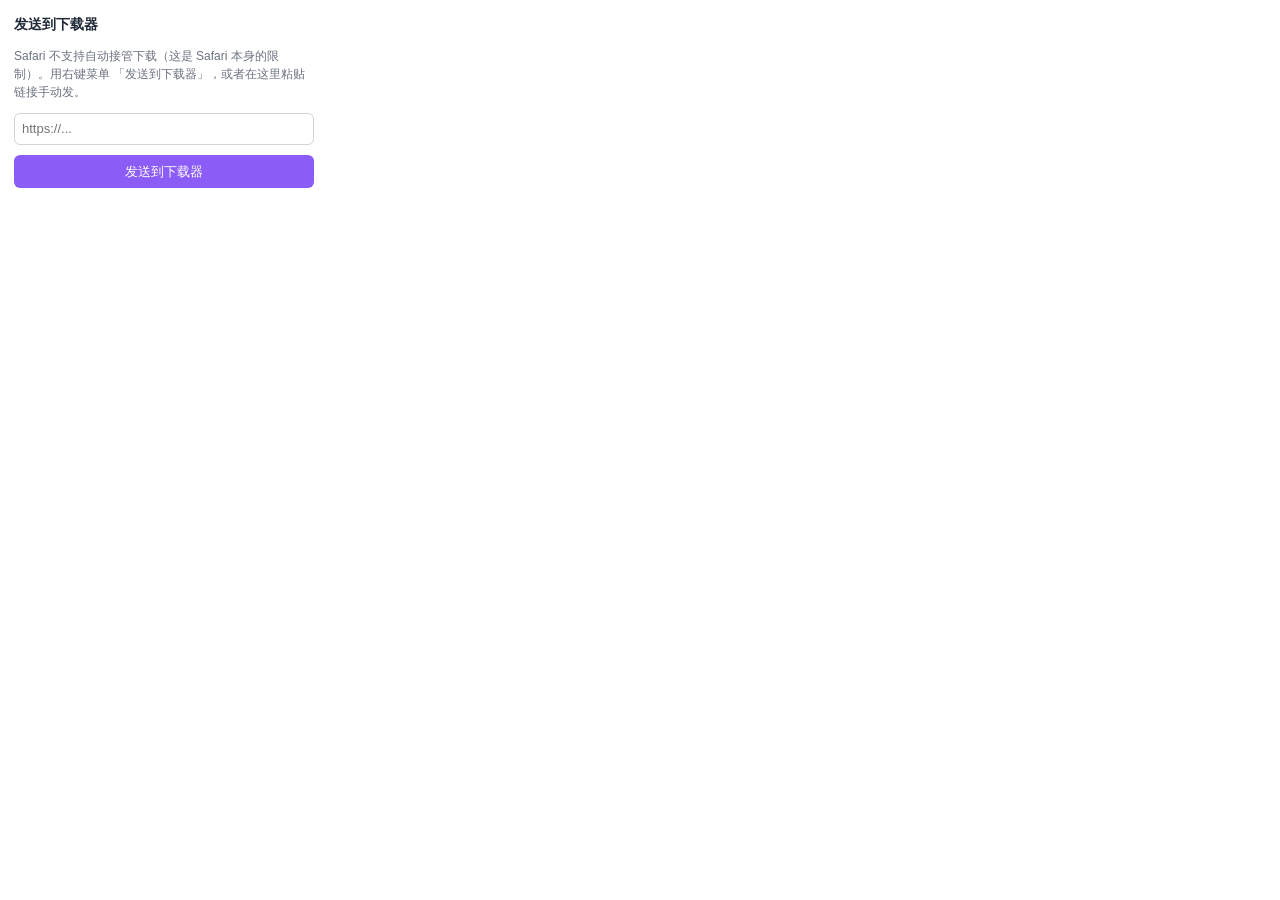
==== Extensions/Safari/popup.html @ 87e6b7be "feat: v2.1.0 规格补齐——动态分段、错误分类、浏览器接管、系统集成 按 DeepSeek 规格做整轮补齐。规格自己把功能分成两层：引擎和错误 处理是「真正壁垒」，UI 和浏览器接管是「体验" ====
<!DOCTYPE html>
<html lang="zh-CN">
  <head>
    <meta charset="utf-8" />
    <title>发送到下载器</title>
    <style>
      body {
        font: 13px/1.5 -apple-system, "PingFang SC", sans-serif;
        margin: 0;
        padding: 14px;
        width: 300px;
        color: #1f2937;
      }
      h1 {
        font-size: 14px;
        margin: 0 0 8px;
      }
      .muted {
        color: #6b7280;
        font-size: 12px;
      }
      input[type="text"] {
        width: 100%;
        padding: 5px 7px;
        border: 1px solid #d1d5db;
        border-radius: 6px;
        font: inherit;
        box-sizing: border-box;
      }
      button {
        width: 100%;
        margin-top: 10px;
        padding: 7px 12px;
        border: 0;
        border-radius: 6px;
        background: #8b5cf6;
        color: #fff;
        font: inherit;
        cursor: pointer;
      }
      #status {
        margin-top: 10px;
        font-size: 12px;
      }
    </style>
  </head>
  <body>
    <h1>发送到下载器</h1>
    <p class="muted">
      Safari 不支持自动接管下载（这是 Safari 本身的限制）。用右键菜单
      「发送到下载器」，或者在这里粘贴链接手动发。
    </p>
    <input id="url" type="text" placeholder="https://..." />
    <button id="send">发送到下载器</button>
    <div id="status"></div>
    <script src="popup.js"></script>
  </body>
</html>
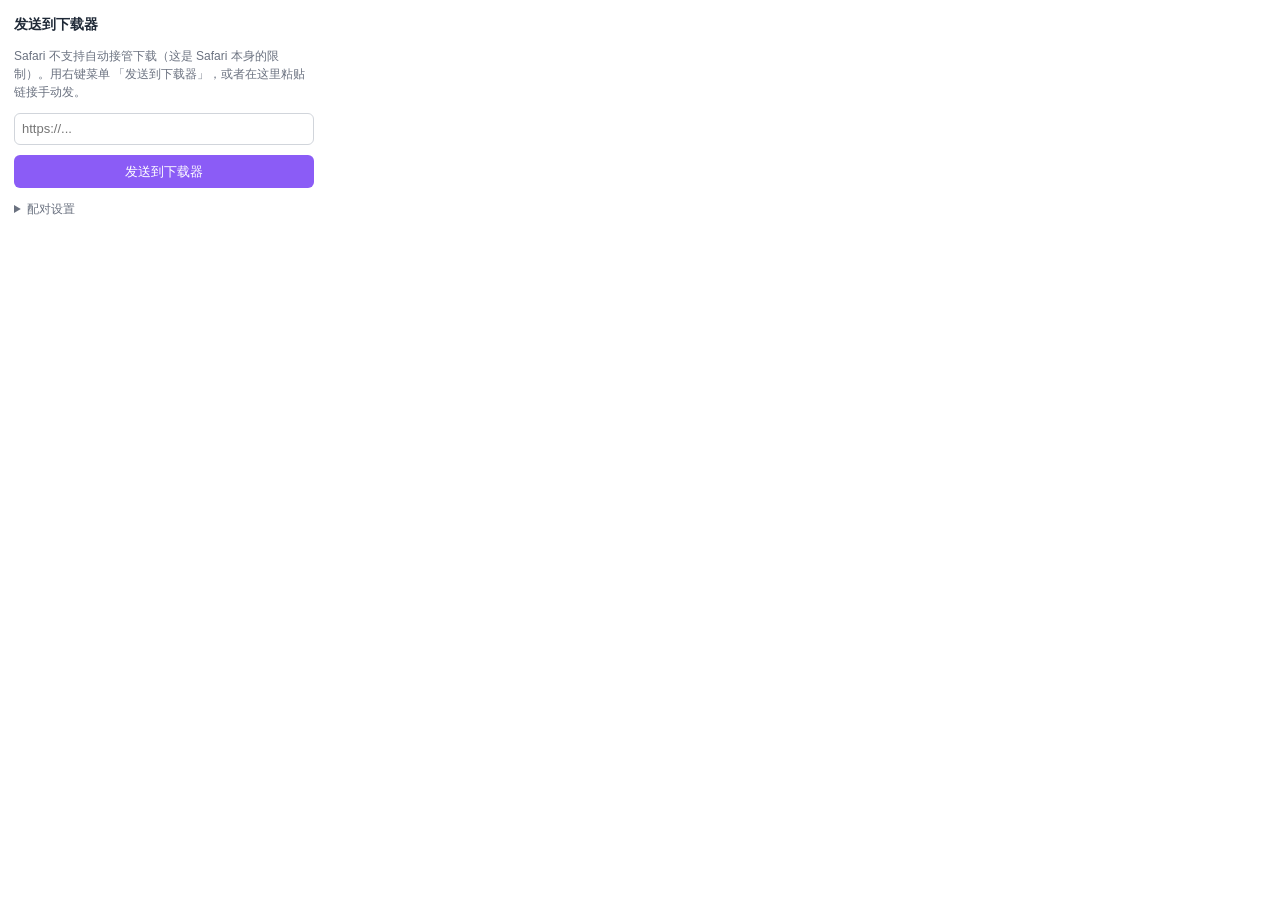
==== commit e1762a29: "feat: 浏览器下载捕获——Chrome / Edge / Firefox / Safari 都能接管下载 之前这套东西（契约 §4 的协议、原生宿主、回环通道、四个扩展目录）其实 早就在仓库里了，" ====
--- a/Extensions/Safari/popup.html
+++ b/Extensions/Safari/popup.html
@@ -42,6 +42,19 @@
         margin-top: 10px;
         font-size: 12px;
       }
+      details {
+        margin-top: 12px;
+        font-size: 12px;
+      }
+      summary {
+        cursor: pointer;
+        color: #6b7280;
+      }
+      #saveToken {
+        margin-top: 8px;
+        background: #e5e7eb;
+        color: #111827;
+      }
     </style>
   </head>
   <body>
@@ -53,6 +66,18 @@
     <input id="url" type="text" placeholder="https://..." />
     <button id="send">发送到下载器</button>
     <div id="status"></div>
+
+    <!-- 配对 token：Safari 没有原生消息宿主，只能走回环 HTTP 通道，
+         所以必须手动粘一次。放在折叠区里，不碍事。 -->
+    <details id="pairing">
+      <summary>配对设置</summary>
+      <p class="muted">
+        Safari 没有 Chrome 那种原生消息宿主，扩展只能走本机回环通道。
+        把应用「设置 → 浏览器接管」里的配对 token 粘进来，一次就够。
+      </p>
+      <input id="token" type="text" placeholder="粘贴配对 token" />
+      <button id="saveToken">保存 token</button>
+    </details>
     <script src="popup.js"></script>
   </body>
 </html>
